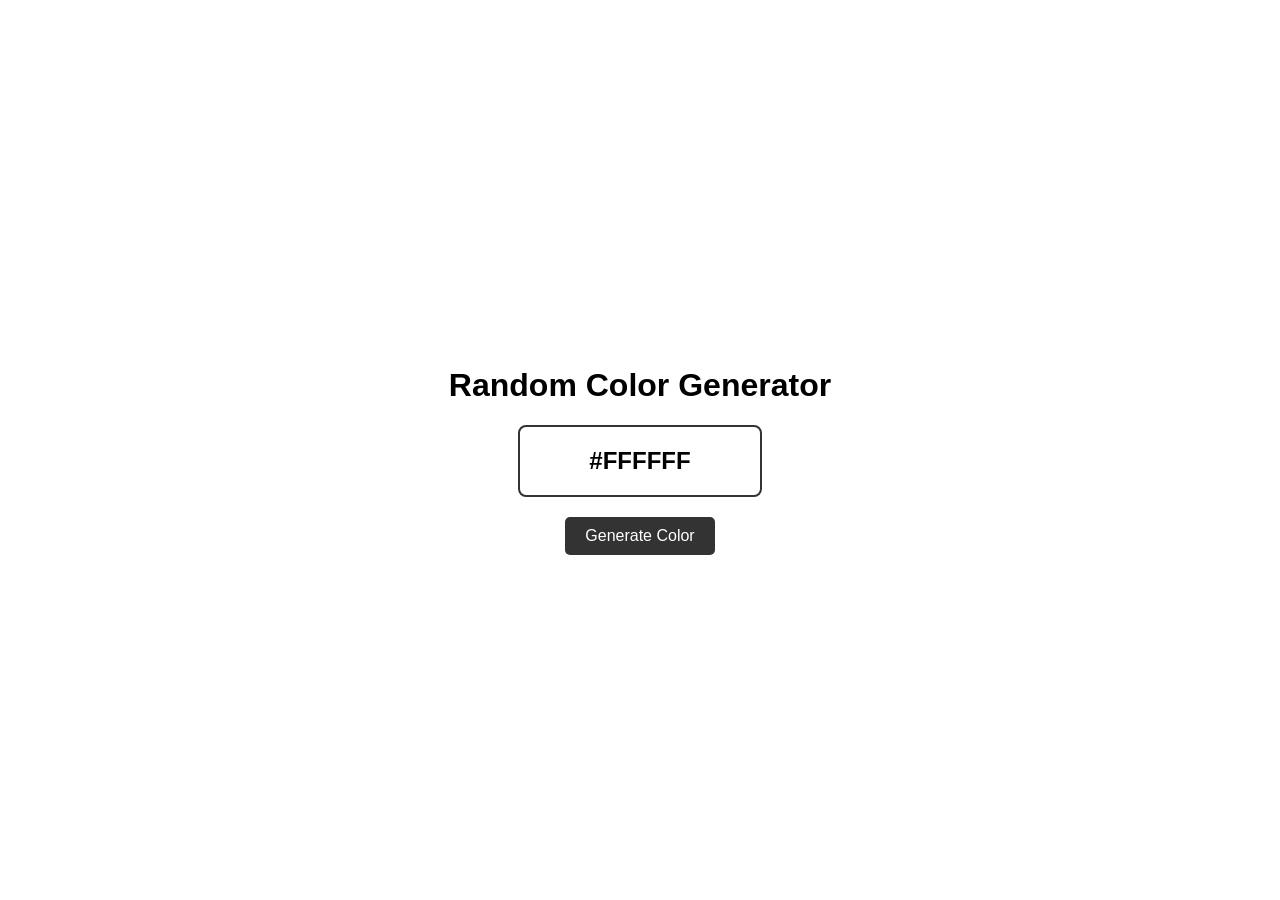
==== RandomColorPicker/index.html @ c791fbdd "Create random color generator webpage" ====
<!DOCTYPE html>
<html lang="en">
<head>
  <meta charset="UTF-8" />
  <meta name="viewport" content="width=device-width, initial-scale=1.0" />
  <title>Random Color Generator</title>
  <link rel="stylesheet" href="style.css" />
</head>
<body>
  <div class="container">
    <h1>Random Color Generator</h1>
    <div id="colorBox">#FFFFFF</div>
    <button onclick="generateColor()">Generate Color</button>
  </div>
  <script src="script.js"></script>
</body>
</html>
---- RandomColorPicker/style.css ----
body {
  margin: 0;
  font-family: 'Segoe UI', sans-serif;
  display: flex;
  justify-content: center;
  align-items: center;
  height: 100vh;
  background-color: #ffffff;
  transition: background-color 0.5s ease;
}

.container {
  text-align: center;
}

#colorBox {
  margin: 20px auto;
  padding: 20px;
  font-size: 24px;
  font-weight: bold;
  border: 2px solid #333;
  border-radius: 8px;
  width: 200px;
  background-color: #fff;
}

button {
  padding: 10px 20px;
  font-size: 16px;
  cursor: pointer;
  border: none;
  background-color: #333;
  color: #fff;
  border-radius: 5px;
  transition: background-color 0.3s ease;
}

button:hover {
  background-color: #555;
}
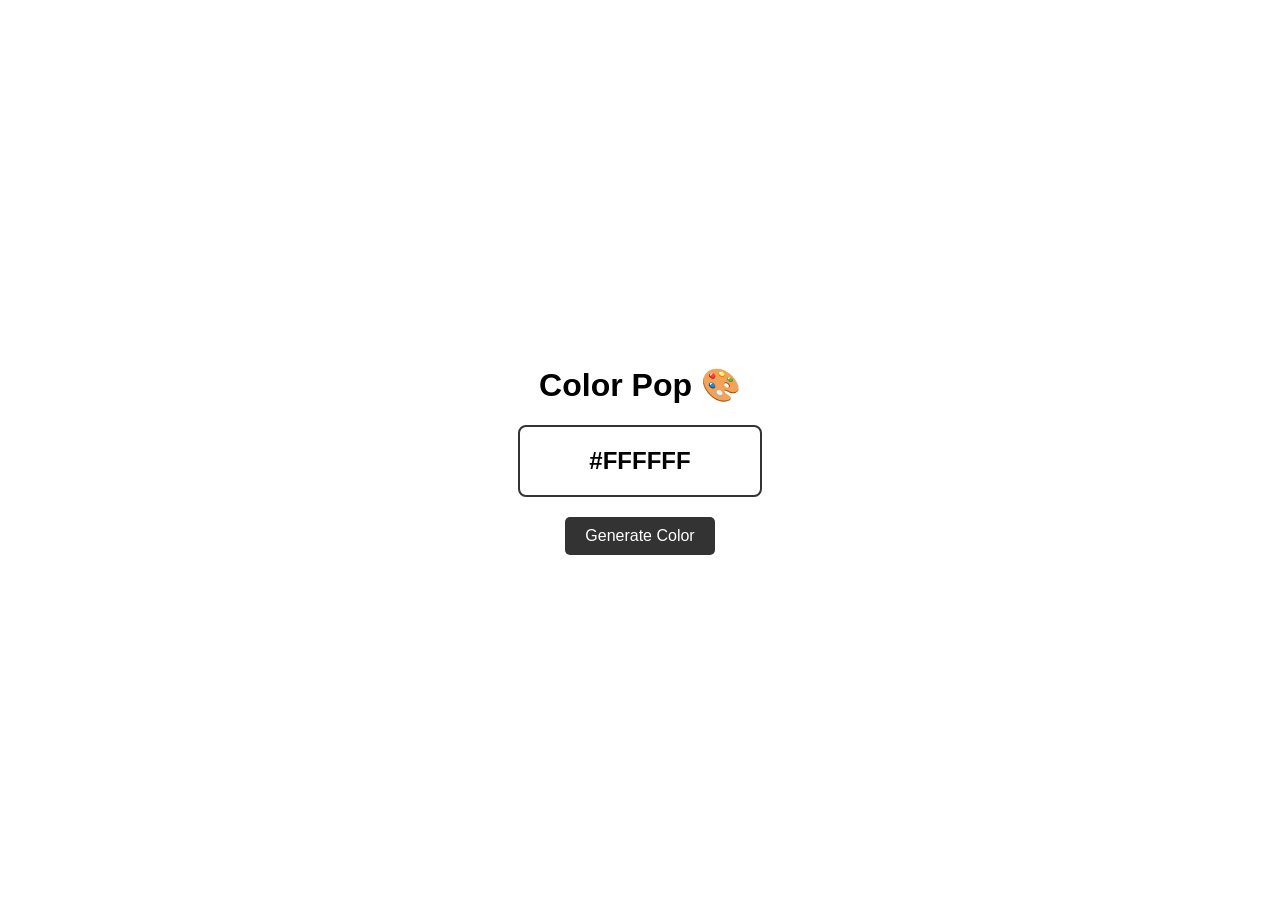
==== commit cefe7687: "Adding new Structure" ====
--- a/RandomColorPicker/index.html
+++ b/RandomColorPicker/index.html
@@ -3,12 +3,12 @@
 <head>
   <meta charset="UTF-8" />
   <meta name="viewport" content="width=device-width, initial-scale=1.0" />
-  <title>Random Color Generator</title>
+  <title>Color Pop 🎨</title>
   <link rel="stylesheet" href="style.css" />
 </head>
 <body>
   <div class="container">
-    <h1>Random Color Generator</h1>
+    <h1>Color Pop 🎨</h1>
     <div id="colorBox">#FFFFFF</div>
     <button onclick="generateColor()">Generate Color</button>
   </div>
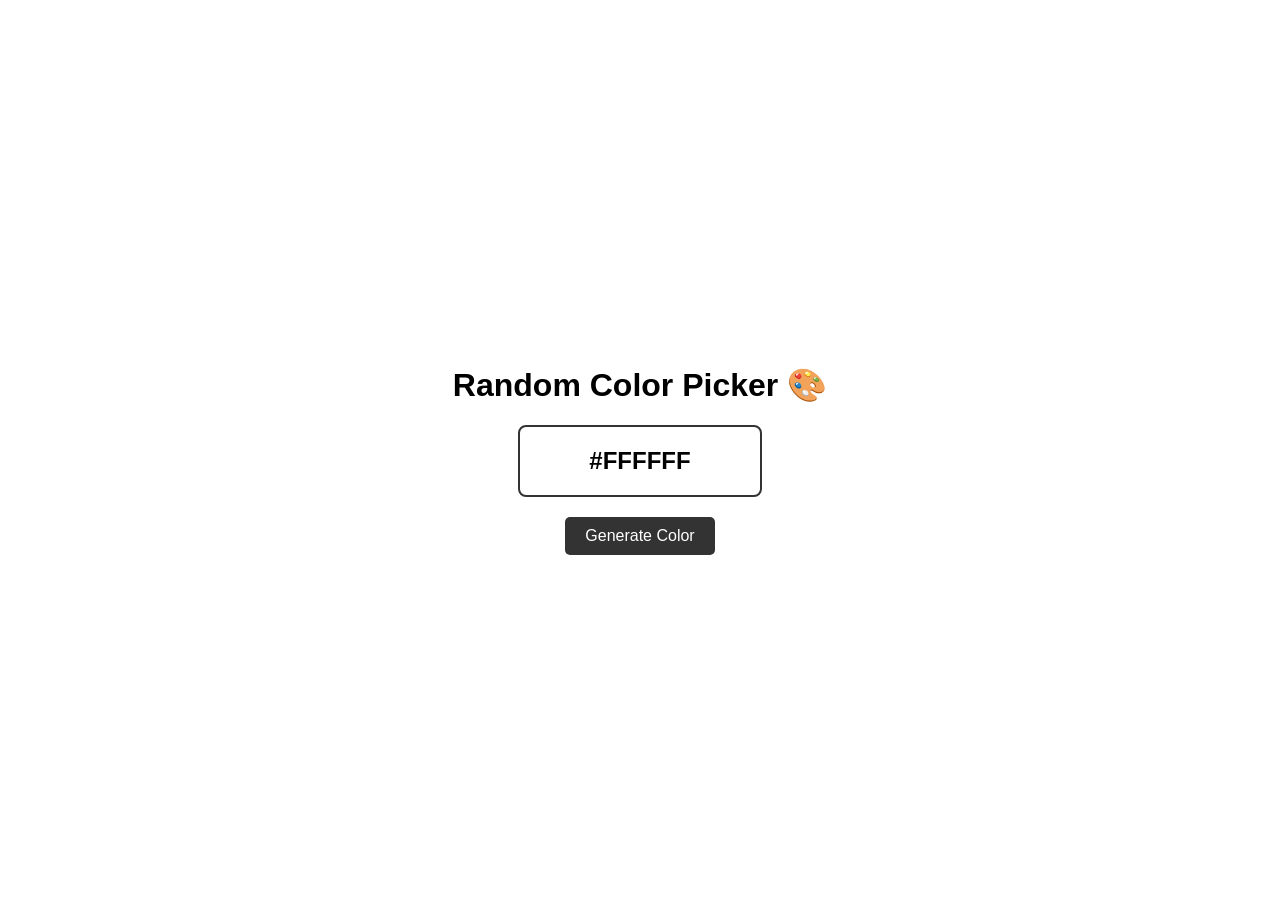
==== commit 955c8024: "Adding New Structure" ====
--- a/RandomColorPicker/index.html
+++ b/RandomColorPicker/index.html
@@ -3,12 +3,12 @@
 <head>
   <meta charset="UTF-8" />
   <meta name="viewport" content="width=device-width, initial-scale=1.0" />
-  <title>Color Pop 🎨</title>
+  <title>Random Color Picker 🎨</title>
   <link rel="stylesheet" href="style.css" />
 </head>
 <body>
   <div class="container">
-    <h1>Color Pop 🎨</h1>
+    <h1>Random Color Picker 🎨</h1>
     <div id="colorBox">#FFFFFF</div>
     <button onclick="generateColor()">Generate Color</button>
   </div>
